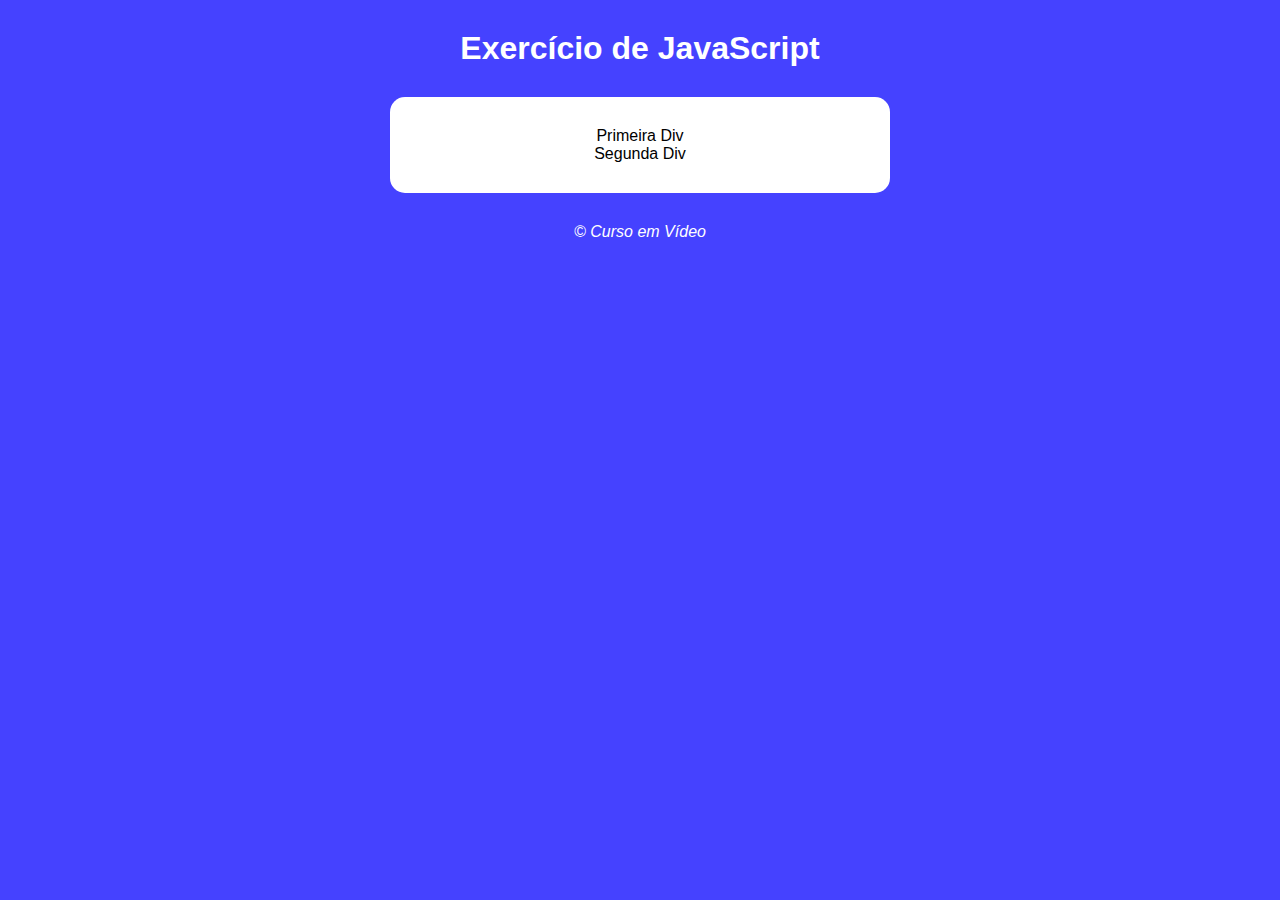
==== index.html @ b25f27a3 "commit inicial" ====
<!DOCTYPE html>
<html lang="pt-BR">
<head>
    <meta charset="UTF-8">
    <meta http-equiv="X-UA-Compatible" content="IE=edge">
    <meta name="viewport" content="width=device-width, initial-scale=1.0">
    <title>Exercício de JavaScript</title>
    <link rel="stylesheet" href="estilos/style.css">
</head>
<body>
    <!-- cabeçalho -->
    <header id="cabecalho">
        <h1>Exercício de JavaScript</h1>
    </header>

    <!-- conteúdo -->
    <section class="conteudo-principal">
        <div>Primeira Div</div>
        <div>Segunda Div</div>
    </section>

    <!-- rodapé -->
    <footer id="rodape">
        <p>&copy; Curso em Vídeo</p>
    </footer>

    <!-- JavaScript -->
    <script src="estilos/script.js">

    </script>
</body>
</html>
---- estilos/style.css ----
@charset "UTF-8";

* {
    margin: 0;
    padding: 0;
    box-sizing: border-box;
}

body {
    background-color: rgba(60, 57, 255, 0.952);
    font: normal 1em Arial;
}

#cabecalho {
    text-align: center;
    color: white;
    padding: 30px;
}

.conteudo-principal {
    display: flex;
    flex-direction: column;
    justify-content: space-around;
    align-items: center;
    width: 500px;
    background-color: white;
    margin: 0 auto;
    border-radius: 15px;
    padding: 30px;
}

#rodape {
    text-align: center;
    color: white;
    margin-top: 30px;
    font: italic 1em Arial;
}
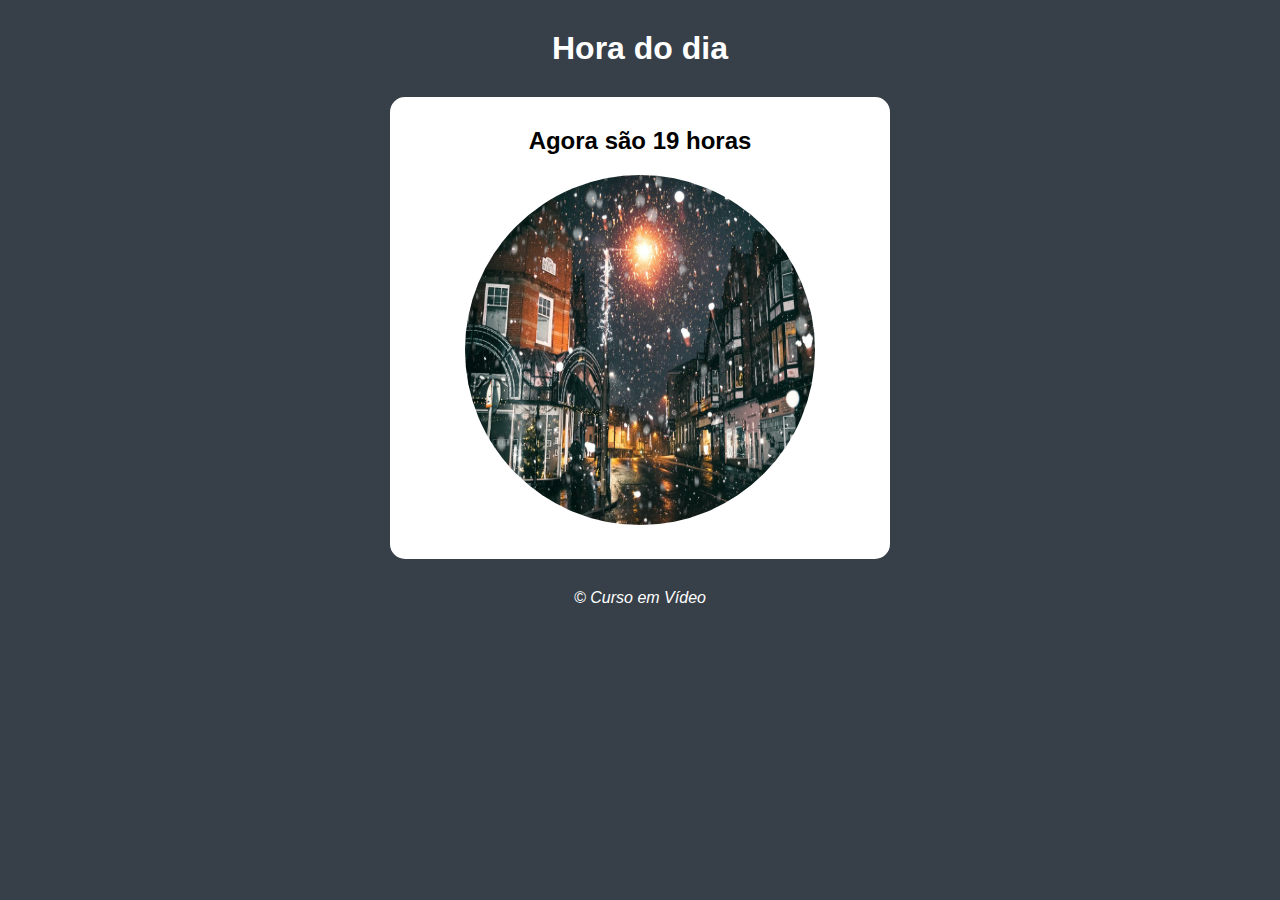
==== commit 40dd9408: "alterado script.js" ====
--- a/index.html
+++ b/index.html
@@ -10,13 +10,15 @@
 <body>
     <!-- cabeçalho -->
     <header id="cabecalho">
-        <h1>Exercício de JavaScript</h1>
+        <h1>Hora do dia</h1>
     </header>
 
     <!-- conteúdo -->
     <section class="conteudo-principal">
-        <div>Primeira Div</div>
-        <div>Segunda Div</div>
+        <div id="horario"></div>
+        <div id="imagem">
+            <img id="foto" class="foto" src="" alt="" width="350px" height="350px" >
+        </div>
     </section>
 
     <!-- rodapé -->
@@ -25,8 +27,6 @@
     </footer>
 
     <!-- JavaScript -->
-    <script src="estilos/script.js">
-
-    </script>
+    <script src="estilos/script.js"></script>
 </body>
 </html>--- a/estilos/style.css
+++ b/estilos/style.css
@@ -29,6 +29,16 @@
     padding: 30px;
 }
 
+#horario {
+    margin-bottom: 20px;
+    font-size: 1.5em;
+    font-weight: bolder;
+}
+
+.foto {
+    border-radius: 50%;
+}
+
 #rodape {
     text-align: center;
     color: white;
